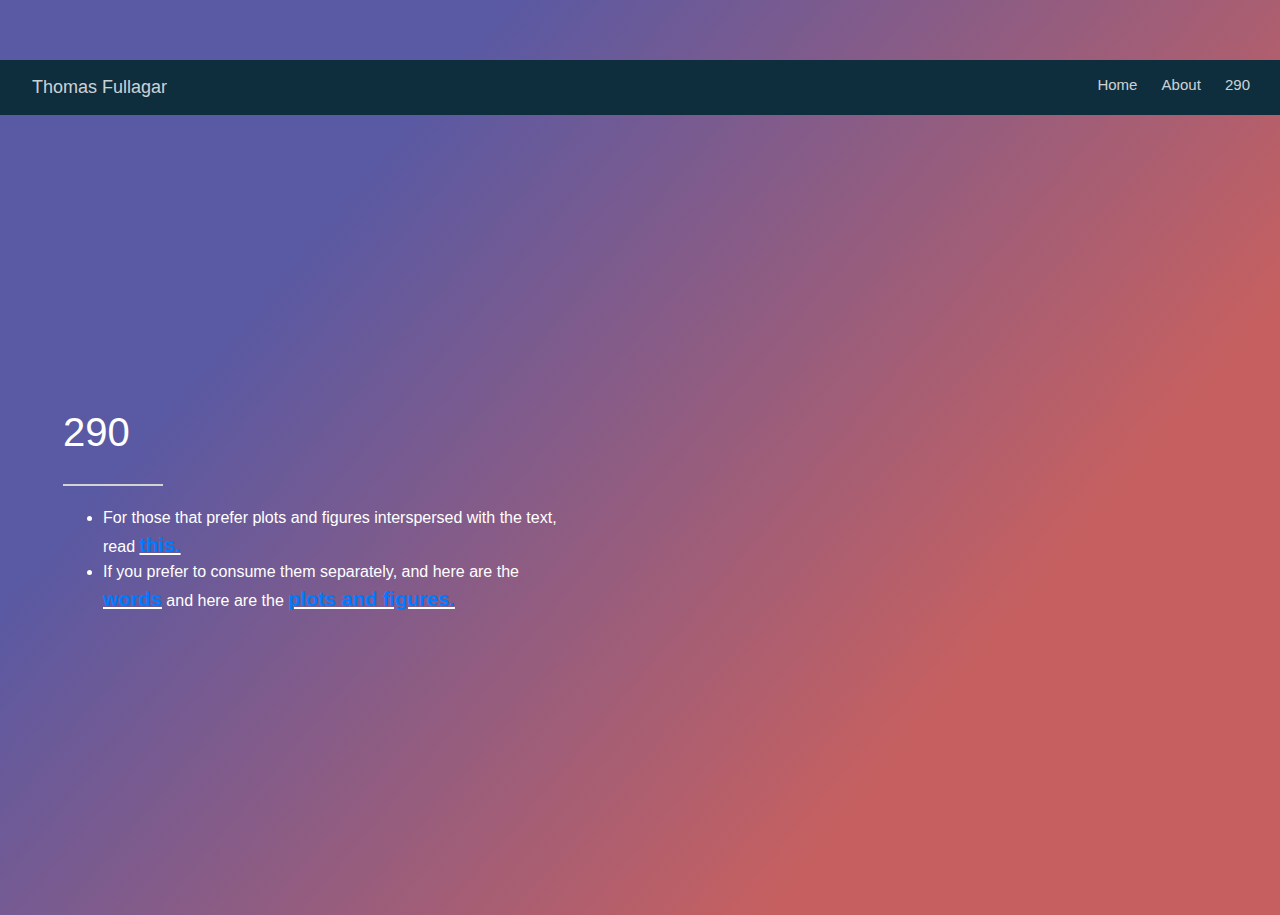
==== docs/290.html @ ca4e7507 "added 290" ====
<!doctype html>
<html lang="en">
  <head>
    <!-- Required meta tags -->
    <meta charset="utf-8">
    <meta name="viewport" content="width=device-width, initial-scale=1, shrink-to-fit=no">

    <!-- Bootstrap CSS -->
    <link rel="stylesheet" href="https://stackpath.bootstrapcdn.com/bootstrap/4.5.0/css/bootstrap.min.css">

    <link href="https://fonts.googleapis.com/css2?family=Open+Sans&display=swap" rel="stylesheet">
    <style type="text/css">
      body {
        font-family: 'Open Sans', sans-serif;
        background: #5A59A3;
        background: linear-gradient(130deg, #5A59A3 25%, #C66060 75%);
        color: white;
      }
    </style>

    <title>290</title>

    
          <!--radix_placeholder_navigation_in_header-->
      <meta name="distill:offset" content=""/>
      
      <script type="application/javascript">
      
        window.headroom_prevent_pin = false;
      
        window.document.addEventListener("DOMContentLoaded", function (event) {
      
          // initialize headroom for banner
          var header = $('header').get(0);
          var headerHeight = header.offsetHeight;
          var headroom = new Headroom(header, {
            tolerance: 5,
            onPin : function() {
              if (window.headroom_prevent_pin) {
                window.headroom_prevent_pin = false;
                headroom.unpin();
              }
            }
          });
          headroom.init();
          if(window.location.hash)
            headroom.unpin();
          $(header).addClass('headroom--transition');
      
          // offset scroll location for banner on hash change
          // (see: https://github.com/WickyNilliams/headroom.js/issues/38)
          window.addEventListener("hashchange", function(event) {
            window.scrollTo(0, window.pageYOffset - (headerHeight + 25));
          });
      
          // responsive menu
          $('.distill-site-header').each(function(i, val) {
            var topnav = $(this);
            var toggle = topnav.find('.nav-toggle');
            toggle.on('click', function() {
              topnav.toggleClass('responsive');
            });
          });
      
          // nav dropdowns
          $('.nav-dropbtn').click(function(e) {
            $(this).next('.nav-dropdown-content').toggleClass('nav-dropdown-active');
            $(this).parent().siblings('.nav-dropdown')
               .children('.nav-dropdown-content').removeClass('nav-dropdown-active');
          });
          $("body").click(function(e){
            $('.nav-dropdown-content').removeClass('nav-dropdown-active');
          });
          $(".nav-dropdown").click(function(e){
            e.stopPropagation();
          });
        });
      </script>
      
      <style type="text/css">
      
      /* Theme (user-documented overrideables for nav appearance) */
      
      .distill-site-nav {
        color: rgba(255, 255, 255, 0.8);
        background-color: #0F2E3D;
        font-size: 15px;
        font-weight: 300;
      }
      
      .distill-site-nav a {
        color: inherit;
        text-decoration: none;
      }
      
      .distill-site-nav a:hover {
        color: white;
      }
      
      @media print {
        .distill-site-nav {
          display: none;
        }
      }
      
      .distill-site-header {
      
      }
      
      .distill-site-footer {
      
      }
      
      
      /* Site Header */
      
      .distill-site-header {
        width: 100%;
        box-sizing: border-box;
        z-index: 3;
      }
      
      .distill-site-header .nav-left {
        display: inline-block;
        margin-left: 8px;
      }
      
      @media screen and (max-width: 768px) {
        .distill-site-header .nav-left {
          margin-left: 0;
        }
      }
      
      
      .distill-site-header .nav-right {
        float: right;
        margin-right: 8px;
      }
      
      .distill-site-header a,
      .distill-site-header .title {
        display: inline-block;
        text-align: center;
        padding: 14px 10px 14px 10px;
      }
      
      .distill-site-header .title {
        font-size: 18px;
        min-width: 150px;
      }
      
      .distill-site-header .logo {
        padding: 0;
      }
      
      .distill-site-header .logo img {
        display: none;
        max-height: 20px;
        width: auto;
        margin-bottom: -4px;
      }
      
      .distill-site-header .nav-image img {
        max-height: 18px;
        width: auto;
        display: inline-block;
        margin-bottom: -3px;
      }
      
      
      
      @media screen and (min-width: 1000px) {
        .distill-site-header .logo img {
          display: inline-block;
        }
        .distill-site-header .nav-left {
          margin-left: 20px;
        }
        .distill-site-header .nav-right {
          margin-right: 20px;
        }
        .distill-site-header .title {
          padding-left: 12px;
        }
      }
      
      
      .distill-site-header .nav-toggle {
        display: none;
      }
      
      .nav-dropdown {
        display: inline-block;
        position: relative;
      }
      
      .nav-dropdown .nav-dropbtn {
        border: none;
        outline: none;
        color: rgba(255, 255, 255, 0.8);
        padding: 16px 10px;
        background-color: transparent;
        font-family: inherit;
        font-size: inherit;
        font-weight: inherit;
        margin: 0;
        margin-top: 1px;
        z-index: 2;
      }
      
      .nav-dropdown-content {
        display: none;
        position: absolute;
        background-color: white;
        min-width: 200px;
        border: 1px solid rgba(0,0,0,0.15);
        border-radius: 4px;
        box-shadow: 0px 8px 16px 0px rgba(0,0,0,0.1);
        z-index: 1;
        margin-top: 2px;
        white-space: nowrap;
        padding-top: 4px;
        padding-bottom: 4px;
      }
      
      .nav-dropdown-content hr {
        margin-top: 4px;
        margin-bottom: 4px;
        border: none;
        border-bottom: 1px solid rgba(0, 0, 0, 0.1);
      }
      
      .nav-dropdown-active {
        display: block;
      }
      
      .nav-dropdown-content a, .nav-dropdown-content .nav-dropdown-header {
        color: black;
        padding: 6px 24px;
        text-decoration: none;
        display: block;
        text-align: left;
      }
      
      .nav-dropdown-content .nav-dropdown-header {
        display: block;
        padding: 5px 24px;
        padding-bottom: 0;
        text-transform: uppercase;
        font-size: 14px;
        color: #999999;
        white-space: nowrap;
      }
      
      .nav-dropdown:hover .nav-dropbtn {
        color: white;
      }
      
      .nav-dropdown-content a:hover {
        background-color: #ddd;
        color: black;
      }
      
      .nav-right .nav-dropdown-content {
        margin-left: -45%;
        right: 0;
      }
      
      @media screen and (max-width: 768px) {
        .distill-site-header a, .distill-site-header .nav-dropdown  {display: none;}
        .distill-site-header a.nav-toggle {
          float: right;
          display: block;
        }
        .distill-site-header .title {
          margin-left: 0;
        }
        .distill-site-header .nav-right {
          margin-right: 0;
        }
        .distill-site-header {
          overflow: hidden;
        }
        .nav-right .nav-dropdown-content {
          margin-left: 0;
        }
      }
      
      
      @media screen and (max-width: 768px) {
        .distill-site-header.responsive {position: relative; min-height: 500px; }
        .distill-site-header.responsive a.nav-toggle {
          position: absolute;
          right: 0;
          top: 0;
        }
        .distill-site-header.responsive a,
        .distill-site-header.responsive .nav-dropdown {
          display: block;
          text-align: left;
        }
        .distill-site-header.responsive .nav-left,
        .distill-site-header.responsive .nav-right {
          width: 100%;
        }
        .distill-site-header.responsive .nav-dropdown {float: none;}
        .distill-site-header.responsive .nav-dropdown-content {position: relative;}
        .distill-site-header.responsive .nav-dropdown .nav-dropbtn {
          display: block;
          width: 100%;
          text-align: left;
        }
      }
      
      /* Site Footer */
      
      .distill-site-footer {
        width: 100%;
        overflow: hidden;
        box-sizing: border-box;
        z-index: 3;
        margin-top: 30px;
        padding-top: 30px;
        padding-bottom: 30px;
        text-align: center;
      }
      
      /* Headroom */
      
      d-title {
        padding-top: 6rem;
      }
      
      @media print {
        d-title {
          padding-top: 4rem;
        }
      }
      
      .headroom {
        z-index: 1000;
        position: fixed;
        top: 0;
        left: 0;
        right: 0;
      }
      
      .headroom--transition {
        transition: all .4s ease-in-out;
      }
      
      .headroom--unpinned {
        top: -100px;
      }
      
      .headroom--pinned {
        top: 0;
      }
      
      /* adjust viewport for navbar height */
      /* helps vertically center bootstrap (non-distill) content */
      .min-vh-100 {
        min-height: calc(100vh - 100px) !important;
      }
      
      </style>
      
      <script src="site_libs/jquery-3.6.0/jquery-3.6.0.min.js"></script>
      <link href="site_libs/font-awesome-5.1.0/css/all.css" rel="stylesheet"/>
      <link href="site_libs/font-awesome-5.1.0/css/v4-shims.css" rel="stylesheet"/>
      <script src="site_libs/headroom-0.9.4/headroom.min.js"></script>
      <script src="site_libs/autocomplete-0.37.1/autocomplete.min.js"></script>
      <script src="site_libs/fuse-6.4.1/fuse.min.js"></script>
      
      <script type="application/javascript">
      
      function getMeta(metaName) {
        var metas = document.getElementsByTagName('meta');
        for (let i = 0; i < metas.length; i++) {
          if (metas[i].getAttribute('name') === metaName) {
            return metas[i].getAttribute('content');
          }
        }
        return '';
      }
      
      function offsetURL(url) {
        var offset = getMeta('distill:offset');
        return offset ? offset + '/' + url : url;
      }
      
      function createFuseIndex() {
      
        // create fuse index
        var options = {
          keys: [
            { name: 'title', weight: 20 },
            { name: 'categories', weight: 15 },
            { name: 'description', weight: 10 },
            { name: 'contents', weight: 5 },
          ],
          ignoreLocation: true,
          threshold: 0
        };
        var fuse = new window.Fuse([], options);
      
        // fetch the main search.json
        return fetch(offsetURL('search.json'))
          .then(function(response) {
            if (response.status == 200) {
              return response.json().then(function(json) {
                // index main articles
                json.articles.forEach(function(article) {
                  fuse.add(article);
                });
                // download collections and index their articles
                return Promise.all(json.collections.map(function(collection) {
                  return fetch(offsetURL(collection)).then(function(response) {
                    if (response.status === 200) {
                      return response.json().then(function(articles) {
                        articles.forEach(function(article) {
                          fuse.add(article);
                        });
                      })
                    } else {
                      return Promise.reject(
                        new Error('Unexpected status from search index request: ' +
                                  response.status)
                      );
                    }
                  });
                })).then(function() {
                  return fuse;
                });
              });
      
            } else {
              return Promise.reject(
                new Error('Unexpected status from search index request: ' +
                            response.status)
              );
            }
          });
      }
      
      window.document.addEventListener("DOMContentLoaded", function (event) {
      
        // get search element (bail if we don't have one)
        var searchEl = window.document.getElementById('distill-search');
        if (!searchEl)
          return;
      
        createFuseIndex()
          .then(function(fuse) {
      
            // make search box visible
            searchEl.classList.remove('hidden');
      
            // initialize autocomplete
            var options = {
              autoselect: true,
              hint: false,
              minLength: 2,
            };
            window.autocomplete(searchEl, options, [{
              source: function(query, callback) {
                const searchOptions = {
                  isCaseSensitive: false,
                  shouldSort: true,
                  minMatchCharLength: 2,
                  limit: 10,
                };
                var results = fuse.search(query, searchOptions);
                callback(results
                  .map(function(result) { return result.item; })
                );
              },
              templates: {
                suggestion: function(suggestion) {
                  var img = suggestion.preview && Object.keys(suggestion.preview).length > 0
                    ? `<img src="${offsetURL(suggestion.preview)}"</img>`
                    : '';
                  var html = `
                    <div class="search-item">
                      <h3>${suggestion.title}</h3>
                      <div class="search-item-description">
                        ${suggestion.description || ''}
                      </div>
                      <div class="search-item-preview">
                        ${img}
                      </div>
                    </div>
                  `;
                  return html;
                }
              }
            }]).on('autocomplete:selected', function(event, suggestion) {
              window.location.href = offsetURL(suggestion.path);
            });
            // remove inline display style on autocompleter (we want to
            // manage responsive display via css)
            $('.algolia-autocomplete').css("display", "");
          })
          .catch(function(error) {
            console.log(error);
          });
      
      });
      
      </script>
      
      <style type="text/css">
      
      .nav-search {
        font-size: x-small;
      }
      
      /* Algolioa Autocomplete */
      
      .algolia-autocomplete {
        display: inline-block;
        margin-left: 10px;
        vertical-align: sub;
        background-color: white;
        color: black;
        padding: 6px;
        padding-top: 8px;
        padding-bottom: 0;
        border-radius: 6px;
        border: 1px #0F2E3D solid;
        width: 180px;
      }
      
      
      @media screen and (max-width: 768px) {
        .distill-site-nav .algolia-autocomplete {
          display: none;
          visibility: hidden;
        }
        .distill-site-nav.responsive .algolia-autocomplete {
          display: inline-block;
          visibility: visible;
        }
        .distill-site-nav.responsive .algolia-autocomplete .aa-dropdown-menu {
          margin-left: 0;
          width: 400px;
          max-height: 400px;
        }
      }
      
      .algolia-autocomplete .aa-input, .algolia-autocomplete .aa-hint {
        width: 90%;
        outline: none;
        border: none;
      }
      
      .algolia-autocomplete .aa-hint {
        color: #999;
      }
      .algolia-autocomplete .aa-dropdown-menu {
        width: 550px;
        max-height: 70vh;
        overflow-x: visible;
        overflow-y: scroll;
        padding: 5px;
        margin-top: 3px;
        margin-left: -150px;
        background-color: #fff;
        border-radius: 5px;
        border: 1px solid #999;
        border-top: none;
      }
      
      .algolia-autocomplete .aa-dropdown-menu .aa-suggestion {
        cursor: pointer;
        padding: 5px 4px;
        border-bottom: 1px solid #eee;
      }
      
      .algolia-autocomplete .aa-dropdown-menu .aa-suggestion:last-of-type {
        border-bottom: none;
        margin-bottom: 2px;
      }
      
      .algolia-autocomplete .aa-dropdown-menu .aa-suggestion .search-item {
        overflow: hidden;
        font-size: 0.8em;
        line-height: 1.4em;
      }
      
      .algolia-autocomplete .aa-dropdown-menu .aa-suggestion .search-item h3 {
        font-size: 1rem;
        margin-block-start: 0;
        margin-block-end: 5px;
      }
      
      .algolia-autocomplete .aa-dropdown-menu .aa-suggestion .search-item-description {
        display: inline-block;
        overflow: hidden;
        height: 2.8em;
        width: 80%;
        margin-right: 4%;
      }
      
      .algolia-autocomplete .aa-dropdown-menu .aa-suggestion .search-item-preview {
        display: inline-block;
        width: 15%;
      }
      
      .algolia-autocomplete .aa-dropdown-menu .aa-suggestion .search-item-preview img {
        height: 3em;
        width: auto;
        display: none;
      }
      
      .algolia-autocomplete .aa-dropdown-menu .aa-suggestion .search-item-preview img[src] {
        display: initial;
      }
      
      .algolia-autocomplete .aa-dropdown-menu .aa-suggestion.aa-cursor {
        background-color: #eee;
      }
      .algolia-autocomplete .aa-dropdown-menu .aa-suggestion em {
        font-weight: bold;
        font-style: normal;
      }
      
      </style>
      
      
      <!--/radix_placeholder_navigation_in_header-->
          <!--radix_placeholder_site_in_header-->
      <!--/radix_placeholder_site_in_header-->
          
      <style type="text/css">
      body {
        padding-top: 60px;
      }
      </style>
          <style type="text/css">
      /* base variables */
      
      /* Edit the CSS properties in this file to create a custom
         Distill theme. Only edit values in the right column
         for each row; values shown are the CSS defaults.
         To return any property to the default,
         you may set its value to: unset
         All rows must end with a semi-colon.                      */
      
      /* Optional: embed custom fonts here with `@import`          */
      /* This must remain at the top of this file.                 */
      
      
      
      html {
        /*-- Main font sizes --*/
        --title-size:      50px;
        --body-size:       1.06rem;
        --code-size:       14px;
        --aside-size:      12px;
        --fig-cap-size:    13px;
        /*-- Main font colors --*/
        --title-color:     #000000;
        --header-color:    rgba(0, 0, 0, 0.8);
        --body-color:      rgba(0, 0, 0, 0.8);
        --aside-color:     rgba(0, 0, 0, 0.6);
        --fig-cap-color:   rgba(0, 0, 0, 0.6);
        /*-- Specify custom fonts ~~~ must be imported above   --*/
        --heading-font:    sans-serif;
        --mono-font:       monospace;
        --body-font:       sans-serif;
        --navbar-font:     sans-serif;  /* websites + blogs only */
      }
      
      /*-- ARTICLE METADATA --*/
      d-byline {
        --heading-size:    0.6rem;
        --heading-color:   rgba(0, 0, 0, 0.5);
        --body-size:       0.8rem;
        --body-color:      rgba(0, 0, 0, 0.8);
      }
      
      /*-- ARTICLE TABLE OF CONTENTS --*/
      .d-contents {
        --heading-size:    18px;
        --contents-size:   13px;
      }
      
      /*-- ARTICLE APPENDIX --*/
      d-appendix {
        --heading-size:    15px;
        --heading-color:   rgba(0, 0, 0, 0.65);
        --text-size:       0.8em;
        --text-color:      rgba(0, 0, 0, 0.5);
      }
      
      /*-- WEBSITE HEADER + FOOTER --*/
      /* These properties only apply to Distill sites and blogs  */
      
      .distill-site-header {
        --title-size:       18px;
        --text-color:       rgba(255, 255, 255, 0.8);
        --text-size:        15px;
        --hover-color:      white;
        --bkgd-color:       #0F2E3D;
      }
      
      .distill-site-footer {
        --text-color:       rgba(255, 255, 255, 0.8);
        --text-size:        15px;
        --hover-color:      white;
        --bkgd-color:       #0F2E3D;
      }
      
      /*-- Additional custom styles --*/
      /* Add any additional CSS rules below                      */
      </style>
      <style type="text/css">
      /* base variables */
      
      /* Edit the CSS properties in this file to create a custom
         Distill theme. Only edit values in the right column
         for each row; values shown are the CSS defaults.
         To return any property to the default,
         you may set its value to: unset
         All rows must end with a semi-colon.                      */
      
      /* Optional: embed custom fonts here with `@import`          */
      /* This must remain at the top of this file.                 */
      
      
      
      html {
        /*-- Main font sizes --*/
        --title-size:      50px;
        --body-size:       1.06rem;
        --code-size:       14px;
        --aside-size:      12px;
        --fig-cap-size:    13px;
        /*-- Main font colors --*/
        --title-color:     #000000;
        --header-color:    rgba(0, 0, 0, 0.8);
        --body-color:      rgba(0, 0, 0, 0.8);
        --aside-color:     rgba(0, 0, 0, 0.6);
        --fig-cap-color:   rgba(0, 0, 0, 0.6);
        /*-- Specify custom fonts ~~~ must be imported above   --*/
        --heading-font:    sans-serif;
        --mono-font:       monospace;
        --body-font:       sans-serif;
        --navbar-font:     sans-serif;  /* websites + blogs only */
      }
      
      /*-- ARTICLE METADATA --*/
      d-byline {
        --heading-size:    0.6rem;
        --heading-color:   rgba(0, 0, 0, 0.5);
        --body-size:       0.8rem;
        --body-color:      rgba(0, 0, 0, 0.8);
      }
      
      /*-- ARTICLE TABLE OF CONTENTS --*/
      .d-contents {
        --heading-size:    18px;
        --contents-size:   13px;
      }
      
      /*-- ARTICLE APPENDIX --*/
      d-appendix {
        --heading-size:    15px;
        --heading-color:   rgba(0, 0, 0, 0.65);
        --text-size:       0.8em;
        --text-color:      rgba(0, 0, 0, 0.5);
      }
      
      /*-- WEBSITE HEADER + FOOTER --*/
      /* These properties only apply to Distill sites and blogs  */
      
      .distill-site-header {
        --title-size:       18px;
        --text-color:       rgba(255, 255, 255, 0.8);
        --text-size:        15px;
        --hover-color:      white;
        --bkgd-color:       #0F2E3D;
      }
      
      .distill-site-footer {
        --text-color:       rgba(255, 255, 255, 0.8);
        --text-size:        15px;
        --hover-color:      white;
        --bkgd-color:       #0F2E3D;
      }
      
      /*-- Additional custom styles --*/
      /* Add any additional CSS rules below                      */
      </style>
      <style type="text/css">
      /* base style */
      
      /* FONT FAMILIES */
      
      :root {
        --heading-default: -apple-system, BlinkMacSystemFont, "Segoe UI", Roboto, Oxygen, Ubuntu, Cantarell, "Fira Sans", "Droid Sans", "Helvetica Neue", Arial, sans-serif;
        --mono-default: Consolas, Monaco, 'Andale Mono', 'Ubuntu Mono', monospace;
        --body-default: -apple-system, BlinkMacSystemFont, "Segoe UI", Roboto, Oxygen, Ubuntu, Cantarell, "Fira Sans", "Droid Sans", "Helvetica Neue", Arial, sans-serif;
      }
      
      body,
      .posts-list .post-preview p,
      .posts-list .description p {
        font-family: var(--body-font), var(--body-default);
      }
      
      h1, h2, h3, h4, h5, h6,
      .posts-list .post-preview h2,
      .posts-list .description h2 {
        font-family: var(--heading-font), var(--heading-default);
      }
      
      d-article div.sourceCode code,
      d-article pre code {
        font-family: var(--mono-font), var(--mono-default);
      }
      
      
      /*-- TITLE --*/
      d-title h1,
      .posts-list > h1 {
        color: var(--title-color, black);
      }
      
      d-title h1 {
        font-size: var(--title-size, 50px);
      }
      
      /*-- HEADERS --*/
      d-article h1,
      d-article h2,
      d-article h3,
      d-article h4,
      d-article h5,
      d-article h6 {
        color: var(--header-color, rgba(0, 0, 0, 0.8));
      }
      
      /*-- BODY --*/
      d-article > p,  /* only text inside of <p> tags */
      d-article > ul, /* lists */
      d-article > ol {
        color: var(--body-color, rgba(0, 0, 0, 0.8));
        font-size: var(--body-size, 1.06rem);
      }
      
      
      /*-- CODE --*/
      d-article div.sourceCode code,
      d-article pre code {
        font-size: var(--code-size, 14px);
      }
      
      /*-- ASIDE --*/
      d-article aside {
        font-size: var(--aside-size, 12px);
        color: var(--aside-color, rgba(0, 0, 0, 0.6));
      }
      
      /*-- FIGURE CAPTIONS --*/
      figure .caption,
      figure figcaption,
      .figure .caption {
        font-size: var(--fig-cap-size, 13px);
        color: var(--fig-cap-color, rgba(0, 0, 0, 0.6));
      }
      
      /*-- METADATA --*/
      d-byline h3 {
        font-size: var(--heading-size, 0.6rem);
        color: var(--heading-color, rgba(0, 0, 0, 0.5));
      }
      
      d-byline {
        font-size: var(--body-size, 0.8rem);
        color: var(--body-color, rgba(0, 0, 0, 0.8));
      }
      
      d-byline a,
      d-article d-byline a {
        color: var(--body-color, rgba(0, 0, 0, 0.8));
      }
      
      /*-- TABLE OF CONTENTS --*/
      .d-contents nav h3 {
        font-size: var(--heading-size, 18px);
      }
      
      .d-contents nav a {
        font-size: var(--contents-size, 13px);
      }
      
      /*-- APPENDIX --*/
      d-appendix h3 {
        font-size: var(--heading-size, 15px);
        color: var(--heading-color, rgba(0, 0, 0, 0.65));
      }
      
      d-appendix {
        font-size: var(--text-size, 0.8em);
        color: var(--text-color, rgba(0, 0, 0, 0.5));
      }
      
      d-appendix d-footnote-list a.footnote-backlink {
        color: var(--text-color, rgba(0, 0, 0, 0.5));
      }
      
      /*-- WEBSITE HEADER + FOOTER --*/
      .distill-site-header .title {
        font-size: var(--title-size, 18px);
        font-family: var(--navbar-font), var(--heading-default);
      }
      
      .distill-site-header a,
      .nav-dropdown .nav-dropbtn {
        font-family: var(--navbar-font), var(--heading-default);
      }
      
      .nav-dropdown .nav-dropbtn {
        color: var(--text-color, rgba(255, 255, 255, 0.8));
        font-size: var(--text-size, 15px);
      }
      
      .distill-site-header a:hover,
      .nav-dropdown:hover .nav-dropbtn {
        color: var(--hover-color, white);
      }
      
      .distill-site-header {
        font-size: var(--text-size, 15px);
        color: var(--text-color, rgba(255, 255, 255, 0.8));
        background-color: var(--bkgd-color, #0F2E3D);
      }
      
      .distill-site-footer {
        font-size: var(--text-size, 15px);
        color: var(--text-color, rgba(255, 255, 255, 0.8));
        background-color: var(--bkgd-color, #0F2E3D);
      }
      
      .distill-site-footer a:hover {
        color: var(--hover-color, white);
      }</style>
          <script src="290_files/accessible-code-block-0.0.1/empty-anchor.js"></script>
    
    
  </head>
  <body>

          <!--radix_placeholder_navigation_before_body-->
      <header class="header header--fixed" role="banner">
      <nav class="distill-site-nav distill-site-header">
      <div class="nav-left">
      <a href="index.html" class="title">Thomas Fullagar</a>
      </div>
      <div class="nav-right">
      <a href="index.html">Home</a>
      <a href="about.html">About</a>
      <a href="290.html">290</a>
      <a href="javascript:void(0);" class="nav-toggle">&#9776;</a>
      </div>
      </nav>
      </header>
      <!--/radix_placeholder_navigation_before_body-->
          <!--radix_placeholder_site_before_body-->
      <!--/radix_placeholder_site_before_body-->
    
    <div class="container-fluid min-vh-100 d-none d-md-block d-lg-block d-xl-block">
      <div class="row min-vh-100 align-items-center">
        <div class="col-12 col-lg-6">
          <div class="pl-5 pb-4">
            <img src="" style="height:12rem" class="rounded-circle">
          </div>
          <div class="pl-5 py-1">
            <h1>290</h1>
          </div>
          <div class="pl-5 py-3">
            <div style="border: thin solid lightgray; width: 100px;"></div>
          </div>
          <div class="px-5 py-1">
            <ul>
            <li>
            For those that prefer plots and figures interspersed with the text, read <span style="font-size:20px; font-weight:bold; text-decoration:underline"><a href="Do-the-Crime-Serve-the-Time.html">this.</a></span>
            </li>
            <li>
            If you prefer to consume them separately, and here are the <span style="font-size:20px; font-weight:bold; text-decoration:underline"><a href="Words.html">words</a></span> and here are the <span style="font-size:20px; font-weight:bold; text-decoration:underline"><a href="plots-figures.html">plots and figures.</a></span>
            </li>
            </ul>
          </div>
          <div class="pl-5 pt-4" id="icon-list">
            <ul class="list-inline">
                          </ul>
          </div>
        </div>
      </div>
    </div>

    <div class="container-fluid min-vh-100 d-block d-md-none d-lg-none d-xl-none">
      <div class="row pt-5 align-items-center">
        <div class="col-12 col-lg-6">
          <div class="pl-5 pb-4">
            <img src="" style="height:12rem" class="rounded-circle">
          </div>
          <div class="pl-5 py-1">
            <h1>290</h1>
          </div>
          <div class="pl-5 py-3">
            <div style="border: thin solid lightgray; width: 100px;"></div>
          </div>
          <div class="px-5 py-1">
            <ul>
            <li>
            For those that prefer plots and figures interspersed with the text, read <span style="font-size:20px; font-weight:bold; text-decoration:underline"><a href="Do-the-Crime-Serve-the-Time.html">this.</a></span>
            </li>
            <li>
            If you prefer to consume them separately, and here are the <span style="font-size:20px; font-weight:bold; text-decoration:underline"><a href="Words.html">words</a></span> and here are the <span style="font-size:20px; font-weight:bold; text-decoration:underline"><a href="plots-figures.html">plots and figures.</a></span>
            </li>
            </ul>
          </div>
        </div>
      </div>
      <div class="row justify-content-center align-items-center pb-4">
          <div class="col-8 p-1 text-center">
              <div class="list-group">
                              </div>
          </div>
      </div>
    </div>

    <!-- Optional JavaScript -->
    <!-- jQuery first, then Popper.js, then Bootstrap JS -->
    <script src="https://code.jquery.com/jquery-3.5.1.slim.min.js" integrity="sha384-DfXdz2htPH0lsSSs5nCTpuj/zy4C+OGpamoFVy38MVBnE+IbbVYUew+OrCXaRkfj" crossorigin="anonymous"></script>
    <script src="https://cdn.jsdelivr.net/npm/popper.js@1.16.0/dist/umd/popper.min.js" integrity="sha384-Q6E9RHvbIyZFJoft+2mJbHaEWldlvI9IOYy5n3zV9zzTtmI3UksdQRVvoxMfooAo" crossorigin="anonymous"></script>
    <script src="https://stackpath.bootstrapcdn.com/bootstrap/4.5.0/js/bootstrap.min.js" integrity="sha384-OgVRvuATP1z7JjHLkuOU7Xw704+h835Lr+6QL9UvYjZE3Ipu6Tp75j7Bh/kR0JKI" crossorigin="anonymous"></script>

          <!--radix_placeholder_site_after_body-->
      <!--/radix_placeholder_site_after_body-->
          <!--radix_placeholder_navigation_after_body-->
      <!--/radix_placeholder_navigation_after_body-->
    
  </body>
</html>
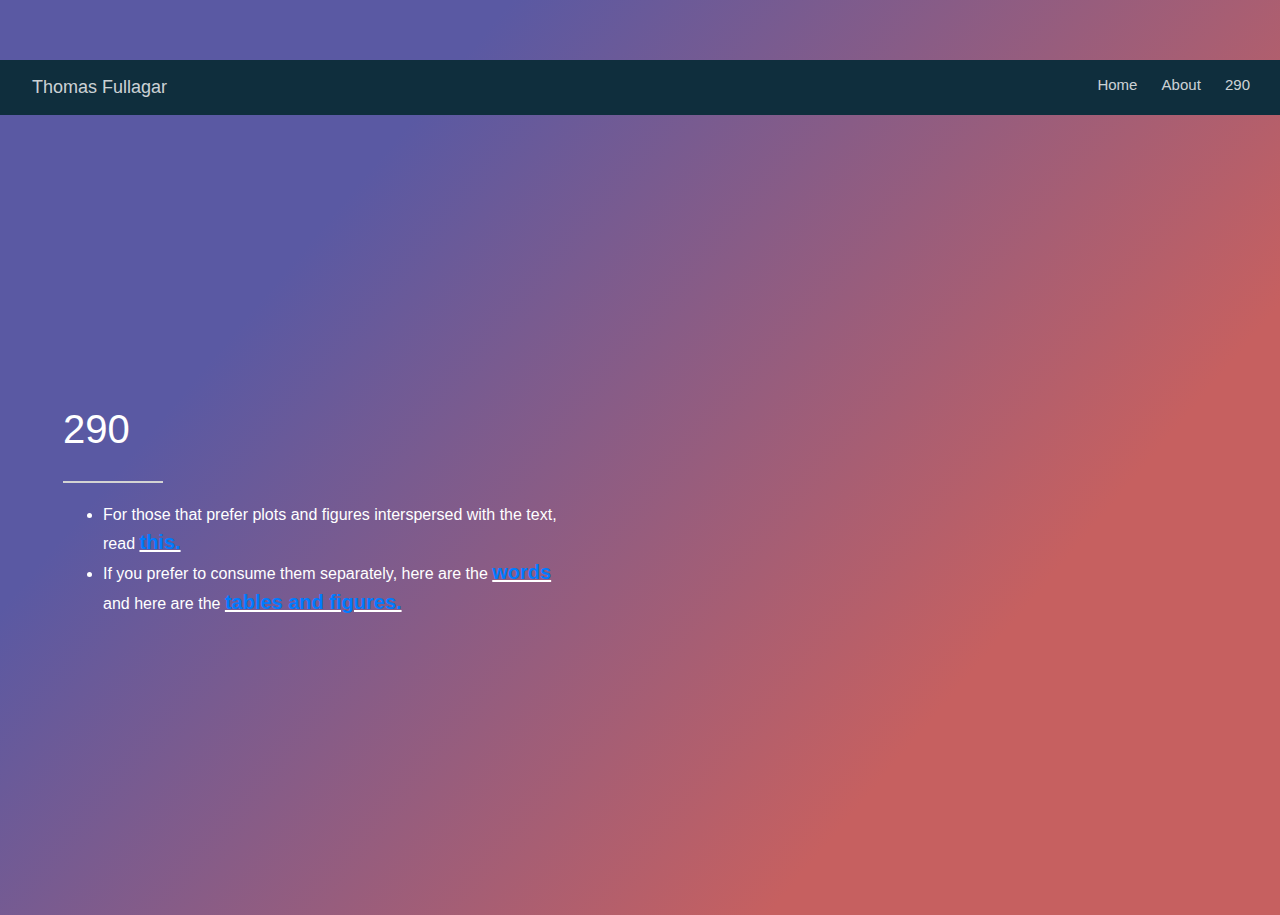
==== commit bb8f8cfa: "built" ====
--- a/docs/290.html
+++ b/docs/290.html
@@ -989,7 +989,7 @@
             For those that prefer plots and figures interspersed with the text, read <span style="font-size:20px; font-weight:bold; text-decoration:underline"><a href="Do-the-Crime-Serve-the-Time.html">this.</a></span>
             </li>
             <li>
-            If you prefer to consume them separately, and here are the <span style="font-size:20px; font-weight:bold; text-decoration:underline"><a href="Words.html">words</a></span> and here are the <span style="font-size:20px; font-weight:bold; text-decoration:underline"><a href="plots-figures.html">plots and figures.</a></span>
+            If you prefer to consume them separately, here are the <span style="font-size:20px; font-weight:bold; text-decoration:underline"><a href="words.html">words</a></span> and here are the <span style="font-size:20px; font-weight:bold; text-decoration:underline"><a href="tables-figures.html">tables and figures.</a></span>
             </li>
             </ul>
           </div>
@@ -1019,7 +1019,7 @@
             For those that prefer plots and figures interspersed with the text, read <span style="font-size:20px; font-weight:bold; text-decoration:underline"><a href="Do-the-Crime-Serve-the-Time.html">this.</a></span>
             </li>
             <li>
-            If you prefer to consume them separately, and here are the <span style="font-size:20px; font-weight:bold; text-decoration:underline"><a href="Words.html">words</a></span> and here are the <span style="font-size:20px; font-weight:bold; text-decoration:underline"><a href="plots-figures.html">plots and figures.</a></span>
+            If you prefer to consume them separately, here are the <span style="font-size:20px; font-weight:bold; text-decoration:underline"><a href="words.html">words</a></span> and here are the <span style="font-size:20px; font-weight:bold; text-decoration:underline"><a href="tables-figures.html">tables and figures.</a></span>
             </li>
             </ul>
           </div>
